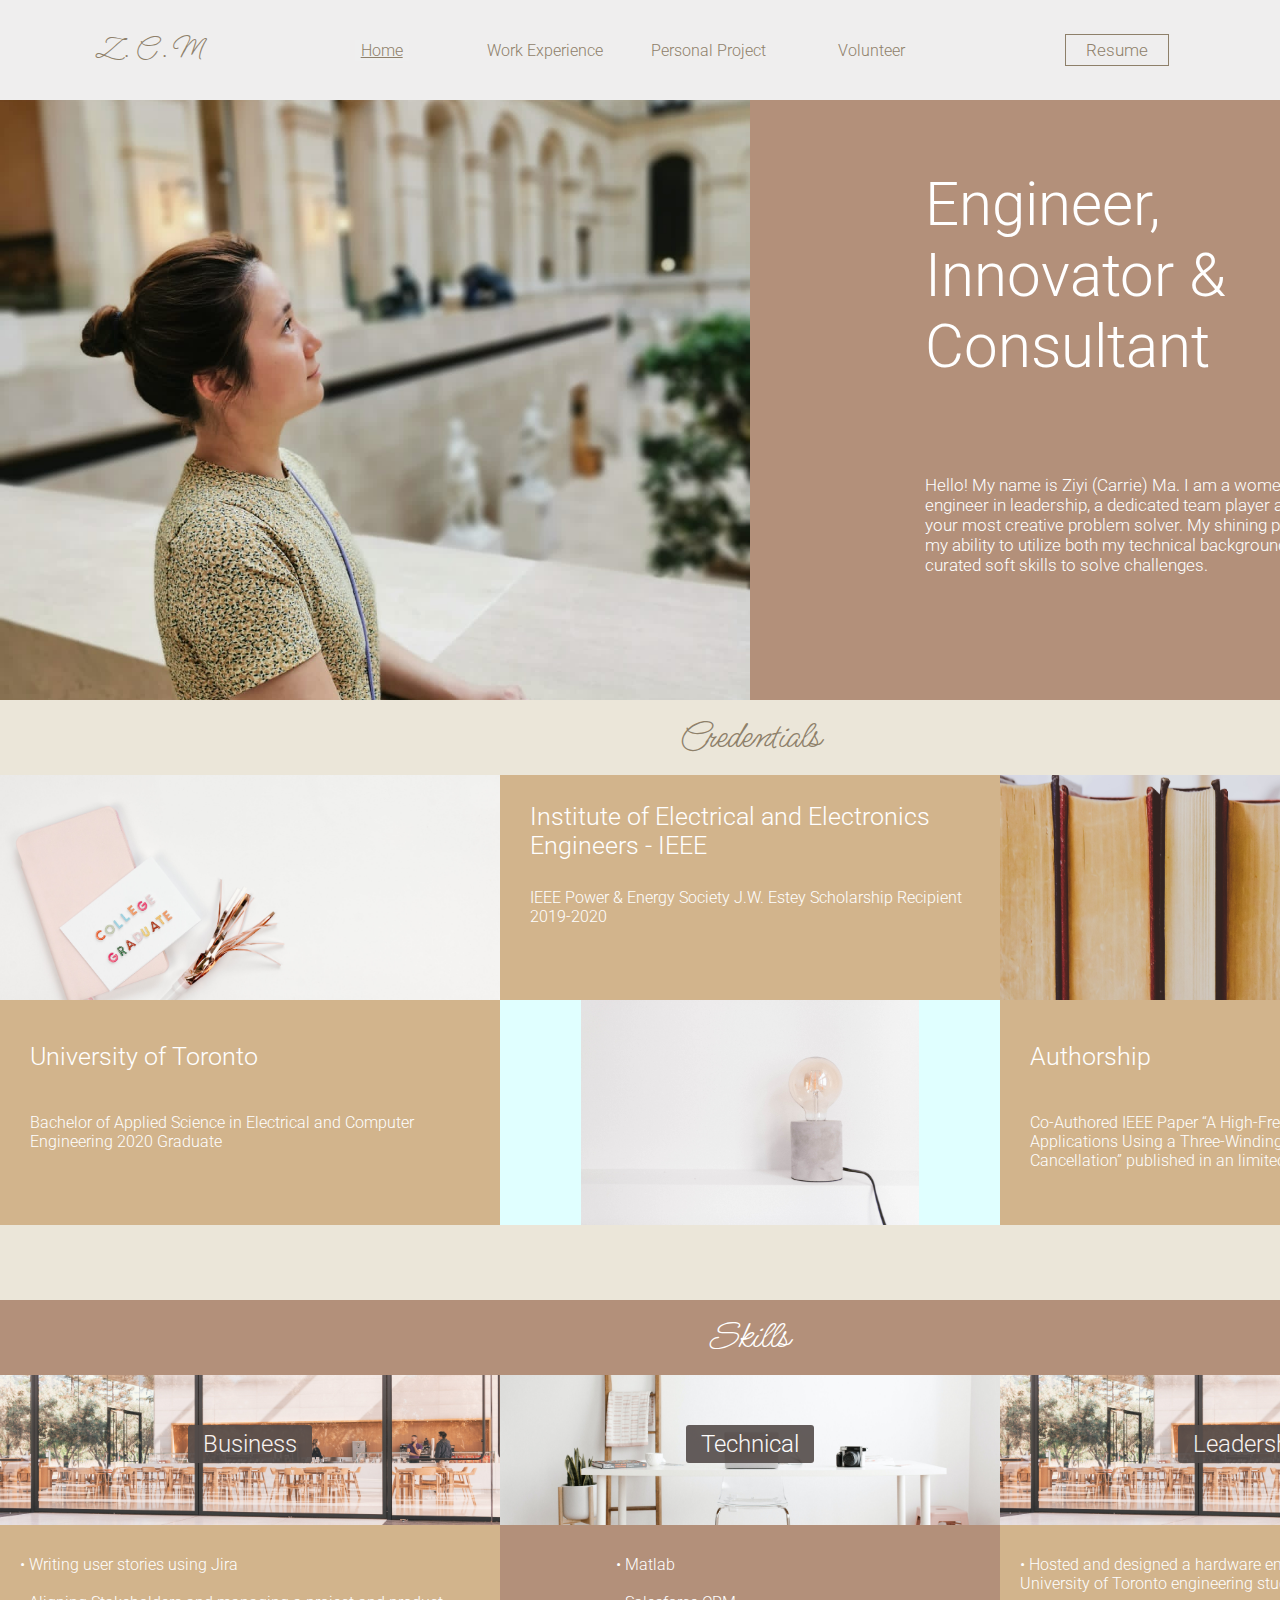
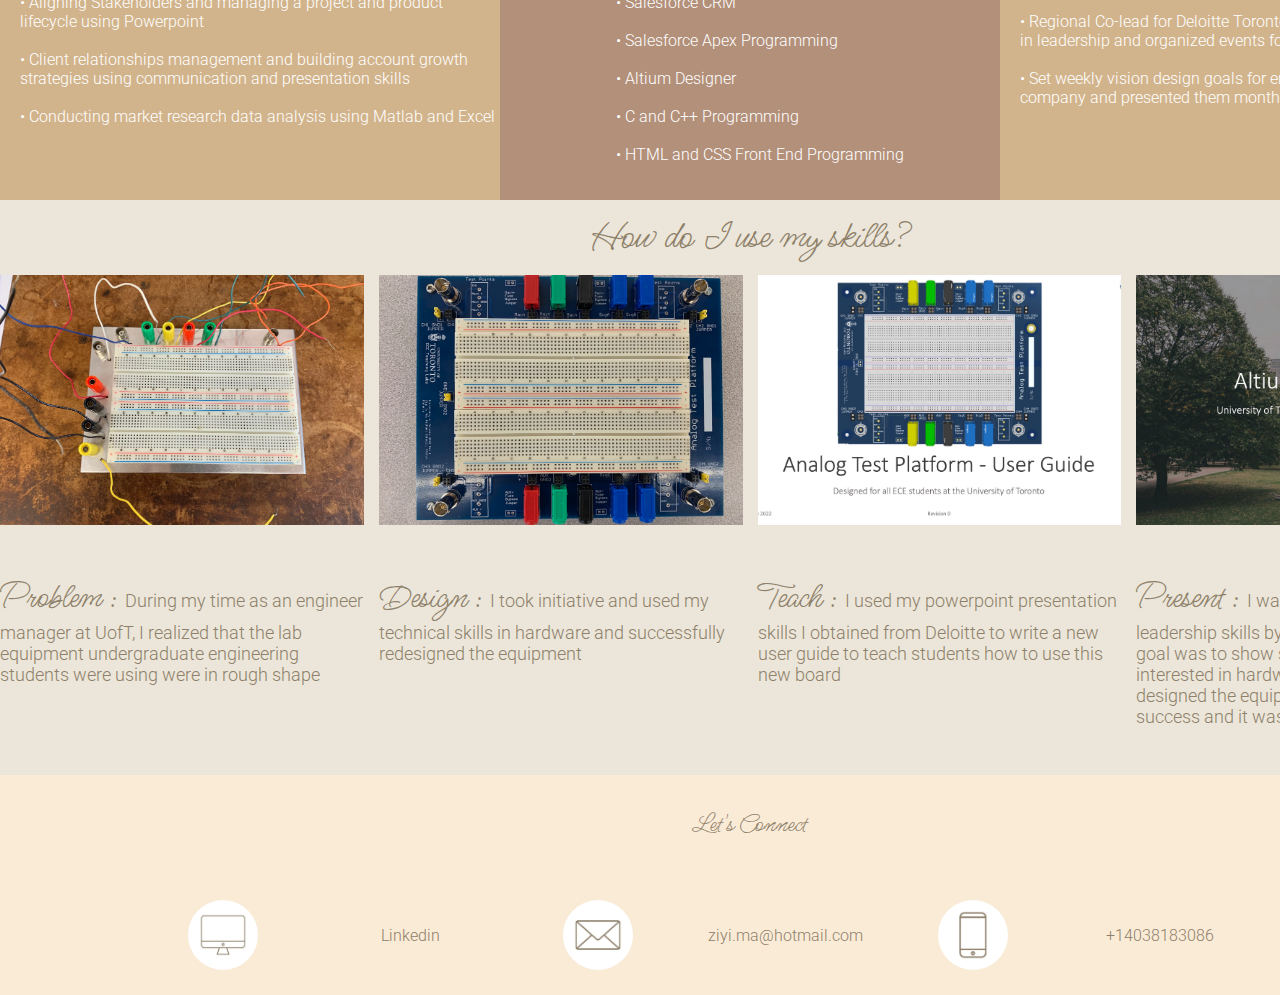
==== index.html @ 8d428a57 "Rename ZM Website.html to index.html" ====
<!DOCTYPE html>
<html>
  <head>
    <title>
      ZM Website
    </title>
    <link rel="stylesheet" href="Style/ZM Website_General.css">
    <link rel="stylesheet" href="Style/ZM Website_Header.css">
    <link rel="stylesheet" href="Style/ZM Website_Home_Aboutme.css">
    <link rel="stylesheet" href="Style/ZM Website_Footer.css">
    <link rel="stylesheet" href="Style/ZM Website_Home_Skills.css">
    <link rel="stylesheet" href="Style/ZM Website_Home_Utility.css">
    <link rel="preconnect" href="https://fonts.googleapis.com">
    <link rel="preconnect" href="https://fonts.gstatic.com" crossorigin>
    <link href="https://fonts.googleapis.com/css2?family=Roboto:ital,wght@0,100;0,300;0,400;0,500;1,100;1,300;1,400;1,500&display=swap" rel="stylesheet">
    <link rel="preconnect" href="https://fonts.googleapis.com">
    <link rel="preconnect" href="https://fonts.gstatic.com" crossorigin>
    <link href="https://fonts.googleapis.com/css2?family=Ms+Madi&display=swap" rel="stylesheet">
  </head>
  <body>
    <header class="Header-Section">
      <div class="Header-Section-Title">
        <p class="Header-Section-Title-Info">
          Z . C . M
        </p>
      </div>
      <div class="Header-Section-Buttons">
        <div class="Header-Section-Buttons-Home">
          <button class="Header-Section-Buttons-Home-Button">
            Home
          </button>
        </div>
        <div class="Header-Section-Buttons-WorkExperience">
          <button class="Header-Section-Buttons-WorkExperience-Button">
            Work Experience
            <div class="Header-Button-Tooltip">
              Coming soon! Under Development
            </div>
          </button>
        </div>
        <div class="Header-Section-Buttons-Personalprojects">
          <button class="Header-Section-Buttons-Personalprojects-Button">
            Personal Project
            <div class="Header-Button-Tooltip">
              Coming soon! Under Development
            </div>
          </button>
        </div>
        <div class="Header-Section-Buttons-Volunteer">
          <button class="Header-Section-Buttons-Volunteer-Button">
            Volunteer
            <div class="Header-Button-Tooltip">
              Coming soon! Under Development
            </div>
          </button>
        </div>
      </div>
      <div class="Header-Section-LetsTalk">
        <button class="Header-Section-LetsTalk-Button">
          Resume
          <div class="Header-Button-Tooltip">
            Coming soon! Under Development
          </div>
        </button>
      </div>
    </header>
    <section class="Home-Middle-Section">
      <div class="Home-Middle-Section-Left">
        <img class="Home-Middle-Section-Left-Pic" src="Image/AboutmePic.jpeg">
      </div>
      <div class="Home-Middle-Section-Right">
        <div class="Home-Middle-Section-Right-Title">
          <p class="Home-Middle-Section-Right-Title-Text">
            Engineer, Innovator & Consultant
          </p>
        </div>
        <div class="Home-Middle-Section-Right-Text">
          <p class="Home-Middle-Section-Right-Text-Content">
            Hello! My name is Ziyi (Carrie) Ma. I am a women engineer in leadership, 
            a dedicated team player and your most creative problem solver. My shining point is my
            ability to utilize both my technical background and curated soft skills to solve challenges.
          </p>
        </div>
      </div>
    </section>
    <section class="Home-Accomplishment-Section">
      <div class="Home-Accomplishment-Section-Title">
        <p class="Home-Accomplishment-Section-Title-Text">
          Credentials
        </p>
      </div>
      <div class="Home-Accomplishment-Section-Info">
        <div class="Home-Accomplishment-Section-Info-Degree">
          <div class="Home-Accomplishment-Section-Info-Degree-Icon">
            <img class="Home-Accomplishment-Section-Info-Degree-Icon-Img" src="Image/Degree.jpg">
          </div>
          <div class="Home-Accomplishment-Section-Info-Degree-Text">
            <div class="Home-Accomplishment-Section-Info-Degree-Text-Title">
              University of Toronto
            </div>
            <div class="Home-Accomplishment-Section-Info-Degree-Text-Info">
              Bachelor of Applied Science in Electrical and Computer Engineering
              2020 Graduate
            </div>
          </div>
        </div>
        <div class="Home-Accomplishment-Section-Info-IEEE">
          <div class="Home-Accomplishment-Section-Info-IEEE-Text">
            <div class="Home-Accomplishment-Section-Info-IEEE-Text-Title">
              Institute of Electrical and Electronics Engineers - IEEE
            </div>
            <div class="Home-Accomplishment-Section-Info-IEEE-Text-Info">
              IEEE Power & Energy Society J.W. Estey Scholarship Recipient 2019-2020
            </div>
          </div>
          <div class="Home-Accomplishment-Section-Info-IEEE-Icon">
            <img class="Home-Accomplishment-Section-Info-IEEE-Icon-Img" src="Image/IEEE.jpg">
          </div>
        </div>
        <div class="Home-Accomplishment-Section-Info-Paper">
          <div class="Home-Accomplishment-Section-Info-Paper-Icon">
            <img class="Home-Accomplishment-Section-Info-Paper-Icon-Img" src="Image/Paper.jpg">
          </div>
          <div class="Home-Accomplishment-Section-Info-Paper-Text">
            <div class="Home-Accomplishment-Section-Info-Paper-Text-Title">
              Authorship
            </div>
            <div class="Home-Accomplishment-Section-Info-Paper-Text-Info">
              Co-Authored IEEE Paper “A High-Frequency MMC for DC-DC Applications Using a Three-Winding 
              Transformer with DC Flux Cancellation” published in an limited edition IEEE journal
            </div>
          </div>
        </div>
      </div>
      <div class="Home-Accomplishment-Section-Ending">
      </div>
    </section>
    <section class="Home-Skills-Section">
      <div class="Home-Skills-Section-Title">
        <div class="Home-Skills-Section-Title-Text">
          Skills
        </div>
      </div>
      <div class="Home-Skills-Section-Info">
        <div class="Home-Skills-Section-Info-Business">
          <div class="Home-Skills-Section-Info-Business-Img">
            <img class="Home-Skills-Section-Info-Business-Img-Image" src="Image/Office.jpg">
            <div class="Home-Skills-Title">
              Business
            </div>
          </div>
          <div class="Home-Skills-Section-Info-Business-Info">
            &#x2022 Writing user stories using Jira<br><br>
            &#x2022 Aligning Stakeholders and managing a project and
            product lifecycle using Powerpoint<br><br>
            &#x2022 Client relationships management and building account growth strategies
            using communication and presentation skills<br><br>
            &#x2022 Conducting market research data analysis using Matlab and Excel
          </div>
        </div>
        <div class="Home-Skills-Section-Info-Technical">
          <div class="Home-Skills-Section-Info-Technical-Img">
            <img class="Home-Skills-Section-Info-Technical-Img-Image" src="Image/Laptop2.jpg">
            <div class="Home-Skills-Title">
              Technical
            </div>
          </div>
          <div class="Home-Skills-Section-Info-Technical-Info">
            &#x2022 Matlab<br><br>
            &#x2022 Salesforce CRM<br><br>
            &#x2022 Salesforce Apex Programming<br><br>
            &#x2022 Altium Designer<br><br>
            &#x2022 C and C++ Programming<br><br>
            &#x2022 HTML and CSS Front End Programming<br><br>
          </div>
        </div>
        <div class="Home-Skills-Section-Info-Leadership">
          <div class="Home-Skills-Section-Info-Leadership-Img">
            <img class="Home-Skills-Section-Info-Leadership-Img-Image" src="Image/Office.jpg">
            <div class="Home-Skills-Title">
              Leadership
            </div>
          </div>
          <div class="Home-Skills-Section-Info-Leadership-Info">
            &#x2022 Hosted and designed a hardware engineering workshop for University
            of Toronto engineering students<br><br>
            &#x2022 Regional Co-lead for Deloitte Toronto initiative promoting women in 
            leadership and organized events for 50+ employees<br><br>
            &#x2022 Set weekly vision design goals for engineering team at startup tech company
            and presented them monthly to executive team<br><br>
          </div>
        </div>
      </div>
    </section>
    <section class="Home-Utility-Section">
      <div class="Home-Utility-Section-Title">
        <div class="Home-Utility-Section-Title-Text">
          How do I use my skills?
        </div>
      </div>
      <div class="Home-Utility-Section-Details">
        <div class="Home-Utility-Section-Details-Img">
          <div class="Home-Utility-Section-Details-Img-Problem">
            <img class="Home-Utility-Section-Details-Img-Problem-Image"
            src="Image/Problem.jpg">
          </div>
          <div class="Home-Utility-Section-Details-Img-Technical">
            <img class="Home-Utility-Section-Details-Img-Technical-Image"
            src="Image/Technical.jpeg">
          </div>
          <div class="Home-Utility-Section-Details-Img-Business">
            <img class="Home-Utility-Section-Details-Img-Business-Image"
            src="Image/Business.jpg">
          </div>
          <div class="Home-Utility-Section-Details-Img-Leadership">
            <img class="Home-Utility-Section-Details-Img-Leadership-Image"
            src="Image/Leadership.jpg">
          </div>
        </div>
        <div class="Home-Utility-Section-Details-Text">
          <div class="Home-Utility-Section-Details-Text-Problem">
            <p class="Home-Utility-Section-Details-Text-Problem-Text">
              <span class="Home-Utility-Section-Details-Text-Problem-Text-Open">
                Problem :
              </span>During my time as an engineer manager at UofT, I realized that the 
              lab equipment undergraduate engineering students were using were in rough shape
            </p>
          </div>
          <div class="Home-Utility-Section-Details-Text-Technical">
            <p class="Home-Utility-Section-Details-Text-Technical-Text">
              <span class="Home-Utility-Section-Details-Text-Technical-Text-Open">
                Design :
              </span>I took initiative and used my technical skills in hardware and 
              successfully redesigned the equipment
            </p>
          </div>
          <div class="Home-Utility-Section-Details-Text-Business">
            <p class="Home-Utility-Section-Details-Text-Business-Text">
              <span class="Home-Utility-Section-Details-Text-Business-Text-Open">
                Teach :
              </span>I used my powerpoint presentation skills I obtained from Deloitte to write a new user
              guide to teach students how to use this new board
            </p>
          </div>
          <div class="Home-Utility-Section-Details-Text-Leadership">
            <p class="Home-Utility-Section-Details-Text-Leadership-Text">
              <span class="Home-Utility-Section-Details-Text-Leadership-Text-Open">
                Present :
              </span>I wanted to sharpen my leadership skills by hosting a workshop. The goal was to show students who were interested in hardware engineering 
              how I designed the equipment. The workshop was a success and it was presented in 2022.
            </p>
        </div>
      </div>
      <div class="Home-Utility-Section-Bottomborder">
      </div>
    </section>
    <section class="Footer-Section">
      <div class="Footer-Section-Title">
        <div class="Footer-Section-Title-Text">
          Let's Connect
        </div>
      </div>
      <div class="Footer-Section-Info">
        <div class="Footer-Section-Info-Leftspace">

        </div>
        <div class="Footer-Section-Info-Linkedin">
          <div class="Footer-Section-Info-Linkedin-Icon">
            <img class="Footer-Section-Info-Linkedin-Icon-Img" src="Image/Linkedin.jpg">
          </div>
          <div class="Footer-Section-Info-Linkedin-Link">
            <a href="http://www.linkedin.com/in/ziyi-carrie-ma-91a169192" target="_blank" style="text-decoration: none;">
              <p class="Footer-Section-Info-Linkedin-Link-Text">
                <span class="Footer-Section-Info-Linkedin-Link-Text-Click">
                  Linkedin
                </span>
              </p>
            </a>
          </div>
        </div>
        <div class="Footer-Section-Info-Email">
          <div class="Footer-Section-Info-Email-Icon">
            <img class="Footer-Section-Info-Email-Icon-Img" src="Image/Email.jpg">
          </div>
          <div class="Footer-Section-Info-Email-Text">
            ziyi.ma@hotmail.com
          </div>
        </div>
        <div class="Footer-Section-Info-Phone">
          <div class="Footer-Section-Info-Phone-Icon">
            <img class="Footer-Section-Info-Phone-Icon-Img" src="Image/Phone.jpg">
          </div>
          <div class="Footer-Section-Info-Phone-Text">
            +14038183086
          </div>
        </div>
        <div class="Footer-Section-Info-Rightspace">

        </div>
      </div>
    </section>
  </body>
</html>
---- Style/ZM Website_General.css ----
body {
  margin: 0;
  background-color: #EFEEEE;
  padding-top: 100px;
}

p {
  margin: 0;
  font-family: Roboto, Arial;
}
---- Style/ZM Website_Header.css ----
.Header-Section {
  justify-content: space-between;
  align-items: center;
  display: flex;
  flex-direction: row;
  height: 100px;
  position: fixed;
  top: 0;
  left: 0;
  right: 0;
  background-color: #EFEEEE;
  z-index: 100;
}

.Header-Section-Title {
  flex: 1.5;
  /*background-color: lightblue;*/
  height: 100px;
  min-width: 200px;
  max-width: 300px;
  align-items: center;
  justify-content: center;
  display: flex;
}

.Header-Section-Title-Info {
  font-family: Ms Madi;
  font-size: 30px;
  /*font-weight: 300;*/
  color: #8E806A;
}

.Header-Section-Buttons {
  flex: 2;
  /*background-color: lightpink;*/
  height: 100px;
  display: flex;
  flex-direction: row;
  justify-content: space-evenly;
  align-items: center;
  min-width: 350px;
}

.Header-Section-Buttons-Home, .Header-Section-Buttons-WorkExperience,
.Header-Section-Buttons-Personalprojects, .Header-Section-Buttons-Volunteer {
  flex: 1;
  /*background-color: lightgray;*/
  height: 100px;
  display: flex;
  justify-content: space-evenly;
  align-items: center;
}

.Header-Section-Buttons-WorkExperience-Button,
.Header-Section-Buttons-Personalprojects-Button,
.Header-Section-Buttons-Volunteer-Button
{
  position: relative;
  display: flex;
  justify-content: center;
  background-color: transparent;
}

.Header-Section-Buttons-WorkExperience-Button .Header-Button-Tooltip,
.Header-Section-Buttons-Personalprojects-Button .Header-Button-Tooltip,
.Header-Section-Buttons-Volunteer-Button .Header-Button-Tooltip,
.Header-Section-LetsTalk-Button .Header-Button-Tooltip
{
  position: absolute;
  background-color: #88807B;
  color: white;
  bottom: -30px;
  white-space: nowrap;
  padding-top: 5px;
  padding-bottom: 5px;
  padding-left: 5px;
  padding-right: 5px;
  font-family: Roboto, Arial;
  font-size: 14px;
  border-radius: 4px;
  opacity: 0;
  pointer-events: none;
  transition: opacity 0.18s;
}

.Header-Section-Buttons-WorkExperience-Button:hover .Header-Button-Tooltip,
.Header-Section-Buttons-Personalprojects-Button:hover .Header-Button-Tooltip,
.Header-Section-Buttons-Volunteer-Button:hover .Header-Button-Tooltip,
.Header-Section-LetsTalk-Button:hover .Header-Button-Tooltip
{
  opacity: 1;
}

.Header-Section-Buttons-Home-Button, .Header-Section-Buttons-WorkExperience-Button,
.Header-Section-Buttons-Personalprojects-Button, .Header-Section-Buttons-Volunteer-Button
{
  font-family: Roboto;
  font-weight: 300;
  border: none;
  color: #8E806A;
  font-size: 16px;
  cursor: pointer;
}

.Header-Section-Buttons-Home-Button:hover {
  opacity: 0.6;
  color: #D8D8D8;
}

.Header-Section-Buttons-WorkExperience-Button:hover, .Header-Section-Buttons-Personalprojects-Button:hover,
.Header-Section-Buttons-Volunteer-Button:hover
{
  opacity: 0.6;
  color: #D8D8D8;
  text-decoration: underline;
}

.Header-Section-Buttons-Home-Button {
  text-decoration: underline;
}

.Header-Section-LetsTalk {
  flex: 1;
  /*background-color: lightblue;*/
  height: 100px;
  min-width: 200px;
  display: flex;
  align-items: center;
  justify-content: center;
}

.Header-Section-LetsTalk-Button {
  font-family: Roboto;
  font-size: 17px;
  font-weight: 300;
  color: #8E806A;
  cursor: pointer;
  padding-left: 20px;
  padding-right: 20px;
  padding-top: 5px;
  padding-bottom: 5px;
  position: relative;
  display: flex;
  justify-content: center;
  background-color: transparent;
  border: 1px solid #8E806A;
}

.Header-Section-LetsTalk-Button:hover {
  opacity: 0.6;
  color: #D8D8D8;
}
---- Style/ZM Website_Home_Aboutme.css ----
.Home-Middle-Section {
  display: flex;
  flex-direction: row;
  height: 600px;
  background: #B3907A;
  align-items: center;
  justify-content: center;
  min-width: 1500px;
}

.Home-Middle-Section-Left {
  flex: 1;
  background-color: lightgoldenrodyellow;
  display: flex;
  height: 600px;
}

.Home-Middle-Section-Left-Pic {
  width: 100%;
  object-fit: cover;
}

.Home-Middle-Section-Right {
  flex: 1;
  background-color: #B3907A;
  display: flex;
  flex-direction: column;
  height: 500px;
  align-items: center;
  justify-content: center;
}

.Home-Middle-Section-Right-Title {
  flex: 1;
  background-color: #B3907A;
  width: 400px;
  display: flex;
  justify-content: center;
  align-items: center;
}

.Home-Middle-Section-Right-Text {
  flex: 1;
  background-color: #B3907A;
  width: 400px;
  display: flex;
  justify-content: center;
  align-items: center;
}

.Home-Middle-Section-Right-Title-Text {
  font-weight: 300;
  font-size: 60px;
  color: white;
}

.Home-Middle-Section-Right-Text-Content {
  font-weight: 300;
  font-size: 17px;
  color: white;
}

/******** Accomplishment Section **********/

.Home-Accomplishment-Section {
  display: flex;
  flex-direction: column;
  height: 600px;
  background-color: lightgrey;
  min-width: 1500px;
}

.Home-Accomplishment-Section-Title {
  flex: 0.5;
  background-color: #EBE6D9;
  display: flex;
  align-items: center;
  justify-content: center;
}

.Home-Accomplishment-Section-Title-Text {
  font-size: 40px;
  /*font-weight: 300;*/
  color: #8E806A;
  font-family: Ms Madi;
}

.Home-Accomplishment-Section-Info {
  flex: 3;
  background-color: lightcoral;
  display: flex;
  flex-direction: row;
  justify-content: space-evenly;
}

.Home-Accomplishment-Section-Info-Degree {
  flex: 1;
  background-color: lightgray;
  display: flex;
  flex-direction: column;
  justify-content: space-evenly;
}

.Home-Accomplishment-Section-Info-Degree-Icon {
  flex: 1;
  background-color: lightcoral;
  display: flex;
  height: 225px;
}

.Home-Accomplishment-Section-Info-Degree-Icon-Img, .Home-Accomplishment-Section-Info-IEEE-Icon-Img,
.Home-Accomplishment-Section-Info-Paper-Icon-Img 
{
  width: 100%;
  object-fit: cover;
}

.Home-Accomplishment-Section-Info-Degree-Text {
  flex: 1;
  background-color: #B3907A;
  display: flex;
  flex-direction: column;
  /*align-items: center;*/
}

.Home-Accomplishment-Section-Info-Degree-Text-Title, .Home-Accomplishment-Section-Info-IEEE-Text-Title,
.Home-Accomplishment-Section-Info-Paper-Text-Title 
{
  flex: 1;
  background-color: #D2B48C;
  font-family: Roboto;
  font-weight: 300;
  font-size: 25px;
  color: white;
  display: flex;
  align-items: center;
  text-align: left;
  padding-left: 30px;
  padding-right: 30px;
}

.Home-Accomplishment-Section-Info-Degree-Text-Info, .Home-Accomplishment-Section-Info-IEEE-Text-Info,
.Home-Accomplishment-Section-Info-Paper-Text-Info
{
  flex: 1;
  background-color: #D2B48C;
  font-family: Roboto;
  font-weight: 300;
  font-size: 16px;
  color: white;
  display: flex;
  text-align: left;
  padding-left: 30px;
  padding-right: 30px;
}

.Home-Accomplishment-Section-Info-IEEE {
  flex: 1;
  background-color: lightcyan;
  display: flex;
  flex-direction: column;
  align-items: center;
}

.Home-Accomplishment-Section-Info-IEEE-Icon {
  flex: 1;
  background-color: lightgray;
  display: flex;
  height: 225px;
}

.Home-Accomplishment-Section-Info-IEEE-Text {
  flex: 1;
  background-color: lightcoral;
  display: flex;
  flex-direction: column;
  align-items: center;
}


.Home-Accomplishment-Section-Info-Paper {
  flex: 1;
  background-color: lightgray;
  display: flex;
  flex-direction: column;
}

.Home-Accomplishment-Section-Info-Paper-Icon {
  flex: 1;
  background-color: lightblue;
  display: flex;
  height: 225px;
}

.Home-Accomplishment-Section-Info-Paper-Text {
  flex: 1;
  background-color: lightpink;
  display: flex;
  flex-direction: column;
}

.Home-Accomplishment-Section-Ending {
  flex: 0.5;
  background-color: #EBE6D9;
}
---- Style/ZM Website_Footer.css ----
.Footer-Section {
  display: flex;
  flex-direction: column;
  min-width: 1500px;
}

.Footer-Section-Title {
  background-color: antiquewhite;
  font-family: Ms Madi;
  font-size: 25px;
  color: #8E806A;
  display: flex;
  align-items: center;
  justify-content: center;
  height: 100px;
}

.Footer-Section-Title-Text {
  height: 100px;
  display: flex;
  align-items: center;
  justify-content: center;
}

.Footer-Section-Info {
  height: 150px;
  background-color: lightblue;
  display: flex;
  flex-direction: row;
  height: 120px;
}

.Footer-Section-Info-Leftspace, .Footer-Section-Info-Rightspace {
  flex: 0.5;
  background-color: antiquewhite;
}

.Footer-Section-Info-Linkedin, .Footer-Section-Info-Email, .Footer-Section-Info-Phone {
  flex: 1;
  background-color: antiquewhite;
  display: flex;
  flex-direction: row;
  align-items: center;
}

.Footer-Section-Info-Linkedin-Icon, .Footer-Section-Info-Email-Icon,
.Footer-Section-Info-Phone-Icon
 {
  width: 70px;
  height: 70px;
  background-color: antiquewhite;
}

.Footer-Section-Info-Linkedin-Link, .Footer-Section-Info-Email-Text,
.Footer-Section-Info-Phone-Text
{
  flex: 1;
  background-color: antiquewhite;
  display: flex;
  justify-content: center;
  font-family: Roboto;
  font-weight: 300;
  font-size: 16px;
  color: #8E806A;
}

.Footer-Section-Info-Linkedin-Link-Text {
  color: #8E806A;
}

.Footer-Section-Info-Linkedin-Link-Text-Click:hover {
  text-decoration: underline;
}

.Footer-Section-Info-Linkedin-Icon-Img, .Footer-Section-Info-Email-Icon-Img,
.Footer-Section-Info-Phone-Icon-Img
{
  width: 100%;
  object-fit: cover;
  border-radius: 50%;
}
---- Style/ZM Website_Home_Skills.css ----
.Home-Skills-Section {
  display: flex;
  flex-direction: column;
  height: 500px;
  background-color: aquamarine;
  min-width: 1500px;
}

.Home-Skills-Section-Title {
  height: 75px;
  background-color: rgb(179, 144, 122);
  font-family: Ms Madi;
  font-size: 40px;
  color: white;
  display: flex;
  align-items: center;
  justify-content: center;
}

.Home-Skills-Section-Title-Text {
  height: 75px;
  display: flex;
  align-items: center;
  justify-content: center;
}

.Home-Skills-Section-Info {
  flex: 5;
  background-color: lightgoldenrodyellow;
  display: flex;
  flex-direction: row;
  justify-content: space-evenly;
}

.Home-Skills-Section-Info-Business,
.Home-Skills-Section-Info-Leadership,
.Home-Skills-Section-Info-Technical
{
  flex: 1;
  background-color: lightgray;
  display: flex;
  flex-direction: column;
}

.Home-Skills-Section-Info-Business-Img,
.Home-Skills-Section-Info-Leadership-Img,
.Home-Skills-Section-Info-Technical-Img
{
  height: 150px;
  background-color: lightpink;
  display: flex;
  position: relative;
  min-width: 300px;
  justify-content: center;
}

.Home-Skills-Section-Info-Business-Img .Home-Skills-Title,
.Home-Skills-Section-Info-Technical-Img .Home-Skills-Title,
.Home-Skills-Section-Info-Leadership-Img .Home-Skills-Title
{
  position: absolute;
  background-color: #544C4A;
  font-family: Roboto, Arial;
  font-size: 24px;
  font-weight: 300;
  color: white;
  padding-top: 5px;
  padding-bottom: 5px;
  padding-left: 15px;
  padding-right: 15px;
  border-radius: 3px;
  top: 50px;
  opacity: 0.9;
}

.Home-Skills-Section-Info-Business-Img-Image,
.Home-Skills-Section-Info-Leadership-Img-Image,
.Home-Skills-Section-Info-Technical-Img-Image
{
  width: 100%;
  object-fit: cover;
}

.Home-Skills-Section-Info-Business-Info,
.Home-Skills-Section-Info-Leadership-Info,
.Home-Skills-Section-Info-Technical-Info
{
  flex: 1;
  background-color: #D2B48C;
  font-family: Roboto, Arial;
  font-weight: 300;
  color: white;
  padding-top: 30px;
  padding-left: 20px;
  min-width: 300px;
}

.Home-Skills-Section-Info-Technical-Info {
  display: flex;
  justify-content: center;
  background-color: rgb(179, 144, 122);
}

.Home-Skills-Section-Info-Technical {
  flex: 1;
  background-color: beige;
}

.Home-Skills-Section-Info-Leadership {
  flex: 1;
  background-color: lightgray;
}
---- Style/ZM Website_Home_Utility.css ----
.Home-Utility-Section {
  display: flex;
  flex-direction: column;
  height: 575px;
  background-color: lightblue;
  min-width: 1500px;
}

.Home-Utility-Section-Title {
  height: 75px;
  background-color: #EBE6D9;
  font-family: Ms Madi, Arial;
  font-size: 40px;
  color: #8E806A;
  min-width: 500px;
}

.Home-Utility-Section-Title-Text {
  height: 75px;
  display: flex;
  justify-content: center;
  align-items: center;
}

.Home-Utility-Section-Details {
  height: 500px;
  background-color: lightpink;
  display: flex;
  flex-direction: column;
}

.Home-Utility-Section-Details-Img {
  height: 300px;
  background-color: #EBE6D9;
  display: flex;
  flex-direction: row;
  justify-content: space-evenly;
  align-items: center;
  column-gap: 15px;
}

.Home-Utility-Section-Details-Img-Problem,
.Home-Utility-Section-Details-Img-Technical,
.Home-Utility-Section-Details-Img-Business,
.Home-Utility-Section-Details-Img-Leadership
{
  flex: 1;
  background-color: #EBE6D9;
  display: flex;
  height: 250px;
}

.Home-Utility-Section-Details-Img-Problem-Image,
.Home-Utility-Section-Details-Img-Technical-Image,
.Home-Utility-Section-Details-Img-Business-Image,
.Home-Utility-Section-Details-Img-Leadership-Image
{
  width: 100%;
  object-fit: cover;
}

.Home-Utility-Section-Details-Text {
  height: 200px;
  background-color: #EBE6D9;
  display: flex;
  flex-direction: row;
  justify-content: space-evenly;
  align-items: center;
  column-gap: 15px;
}

.Home-Utility-Section-Details-Text-Problem,
.Home-Utility-Section-Details-Text-Technical,
.Home-Utility-Section-Details-Text-Business,
.Home-Utility-Section-Details-Text-Leadership
{
  flex: 1;
  background-color: #EBE6D9;
  display: flex;
  height: 150px;
  justify-content: center;
  padding-top: 50px;
}

.Home-Utility-Section-Details-Text-Problem-Text,
.Home-Utility-Section-Details-Text-Technical-Text,
.Home-Utility-Section-Details-Text-Business-Text,
.Home-Utility-Section-Details-Text-Leadership-Text
{
  color: #8E806A;
  font-family: Roboto, Arial;
  font-weight: 300;
  font-size: 18px;
}

.Home-Utility-Section-Details-Text-Problem-Text-Open,
.Home-Utility-Section-Details-Text-Technical-Text-Open,
.Home-Utility-Section-Details-Text-Business-Text-Open,
.Home-Utility-Section-Details-Text-Leadership-Text-Open
{
  font-family: Ms Madi, Arial;
  font-size: 35px;
}

.Home-Utility-Section-Bottomborder {
  height: 75px;
  background-color: #EBE6D9;
}
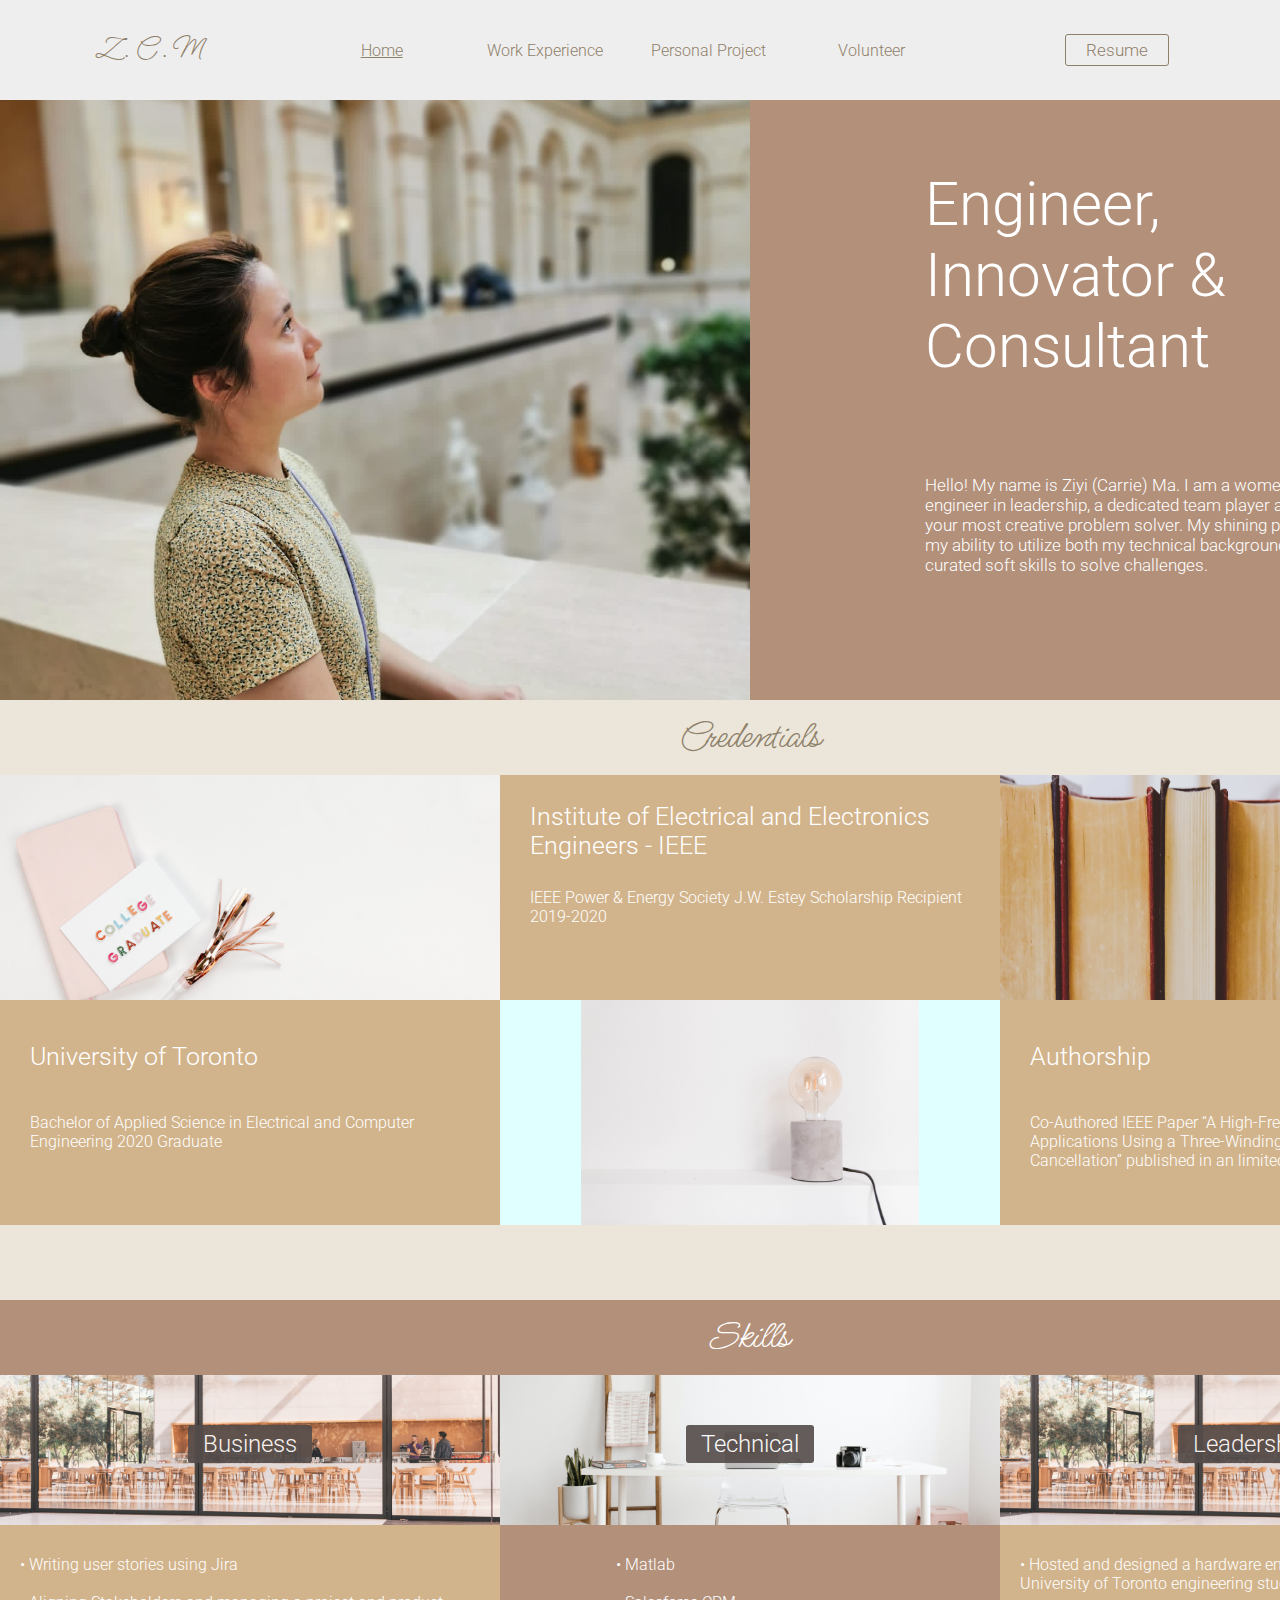
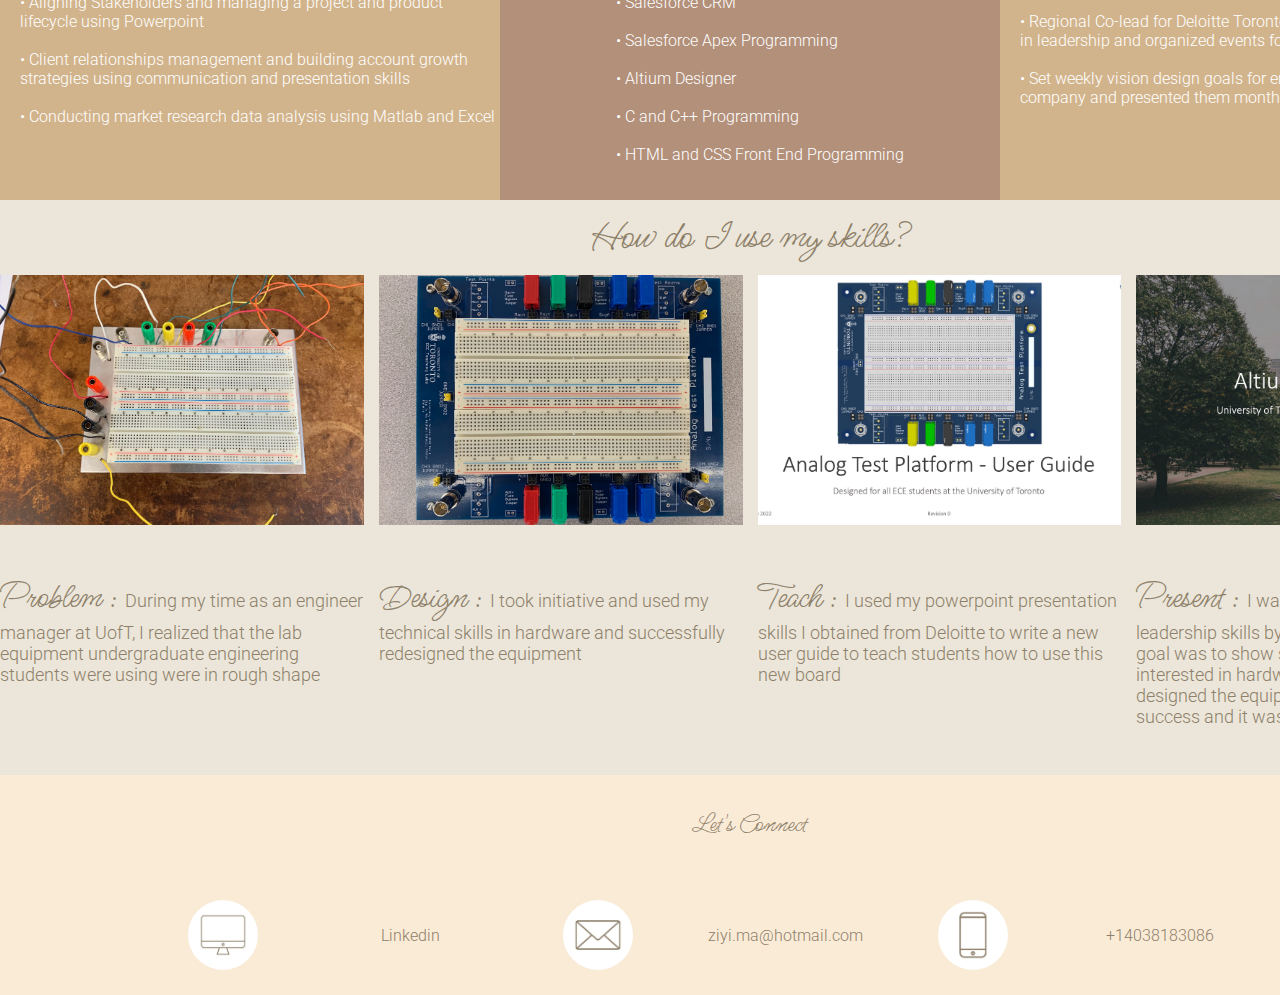
==== commit 52b65a38: "Update index.html" ====
--- a/index.html
+++ b/index.html
@@ -56,11 +56,12 @@
         </div>
       </div>
       <div class="Header-Section-LetsTalk">
-        <button class="Header-Section-LetsTalk-Button">
+        <button class="Header-Section-LetsTalk-Button"
+          onclick="
+            openResume();
+          "
+          >
           Resume
-          <div class="Header-Button-Tooltip">
-            Coming soon! Under Development
-          </div>
         </button>
       </div>
     </header>
@@ -299,5 +300,10 @@
         </div>
       </div>
     </section>
+    <script>
+      function openResume() {
+        window.open('Resume/Ziyi (Carrie) Ma - Resume.pdf');
+      }
+    </script>
   </body>
 </html>
--- a/Style/ZM Website_Header.css
+++ b/Style/ZM Website_Header.css
@@ -49,6 +49,7 @@
   display: flex;
   justify-content: space-evenly;
   align-items: center;
+  background-color: transparent;
 }
 
 .Header-Section-Buttons-WorkExperience-Button,
@@ -58,7 +59,6 @@
   position: relative;
   display: flex;
   justify-content: center;
-  background-color: transparent;
 }
 
 .Header-Section-Buttons-WorkExperience-Button .Header-Button-Tooltip,
@@ -100,6 +100,7 @@
   color: #8E806A;
   font-size: 16px;
   cursor: pointer;
+  background-color: transparent;
 }
 
 .Header-Section-Buttons-Home-Button:hover {
@@ -144,6 +145,7 @@
   justify-content: center;
   background-color: transparent;
   border: 1px solid #8E806A;
+  border-radius: 3px;
 }
 
 .Header-Section-LetsTalk-Button:hover {
--- a/Style/ZM Website_Home_Aboutme.css
+++ b/Style/ZM Website_Home_Aboutme.css
@@ -87,7 +87,7 @@
 
 .Home-Accomplishment-Section-Info {
   flex: 3;
-  background-color: lightcoral;
+  background-color: #D2B48C;
   display: flex;
   flex-direction: row;
   justify-content: space-evenly;
@@ -171,7 +171,7 @@
 
 .Home-Accomplishment-Section-Info-IEEE-Text {
   flex: 1;
-  background-color: lightcoral;
+  background-color: #D2B48C;
   display: flex;
   flex-direction: column;
   align-items: center;
